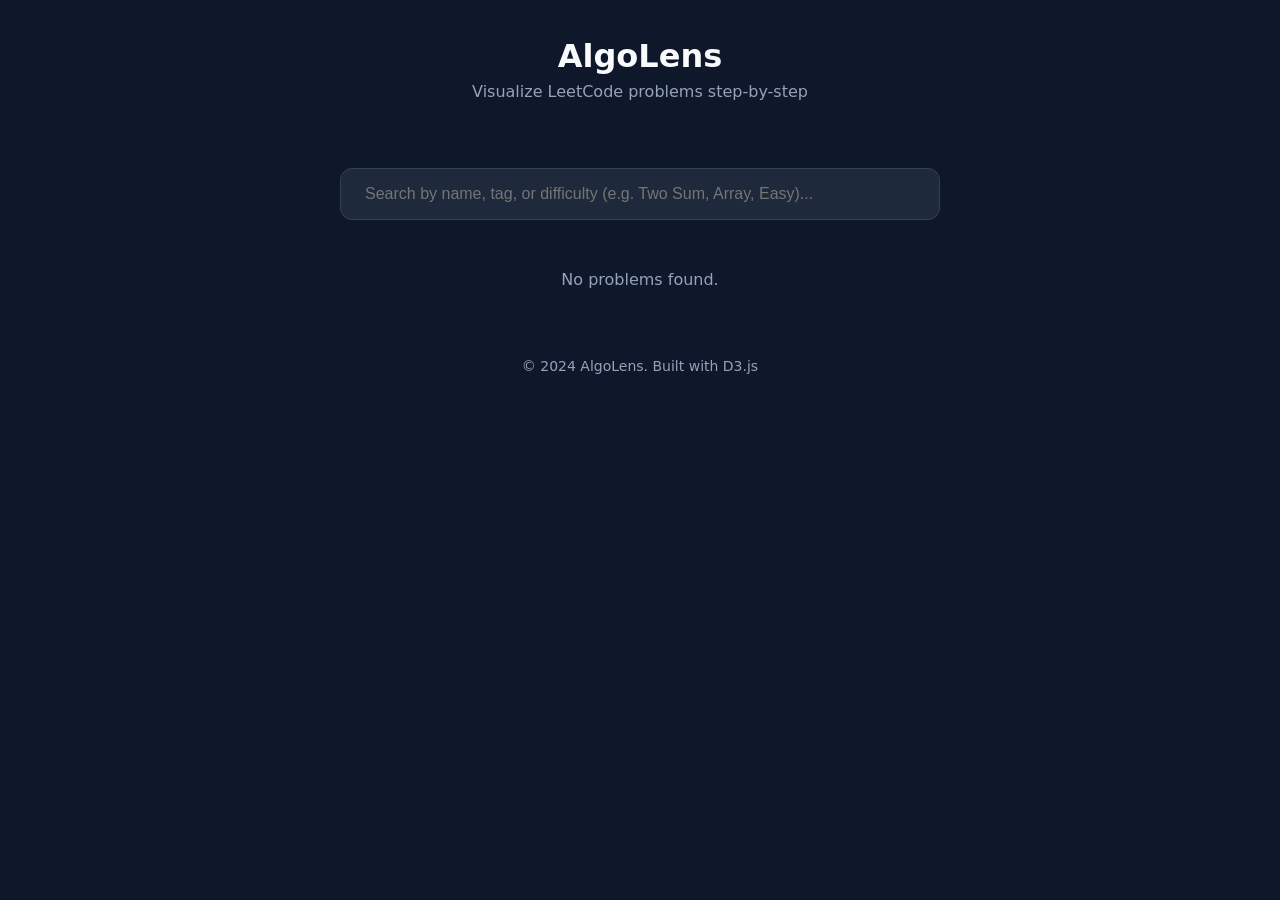
==== index.html @ 5ff3eb58 "feat: initial AlgoLens scaffold" ====
<!DOCTYPE html>
<html lang="en">
<head>
    <meta charset="UTF-8">
    <meta name="viewport" content="width=device-width, initial-scale=1.0">
    <title>AlgoLens | DSA Visualizer</title>
    <link rel="stylesheet" href="css/base.css">
    <link rel="stylesheet" href="css/layout.css">
    <link rel="stylesheet" href="css/components.css">
</head>
<body>
    <header class="header">
        <div class="container">
            <h1>AlgoLens</h1>
            <p style="color: var(--text-muted);">Visualize LeetCode problems step-by-step</p>
        </div>
    </header>

    <main class="main-content container">
        <div class="search-container">
            <input type="text" id="problem-search" class="search-input" placeholder="Search by name, tag, or difficulty (e.g. Two Sum, Array, Easy)...">
        </div>

        <div id="problem-grid" class="grid">
            <!-- Problem cards will be injected here -->
            <div class="loading" style="text-align: center; grid-column: 1/-1; color: var(--text-muted);">
                Loading problems...
            </div>
        </div>
    </main>

    <footer>
        <div class="container">
            <p>&copy; 2024 AlgoLens. Built with D3.js</p>
        </div>
    </footer>

    <script type="module" src="js/main.js"></script>
</body>
</html>
---- css/base.css ----
:root {
    --bg-color: #0f172a;
    --card-bg: #1e293b;
    --text-color: #f8fafc;
    --text-muted: #94a3b8;
    --primary: #38bdf8;
    --primary-hover: #0ea5e9;
    --easy: #22c55e;
    --medium: #eab308;
    --hard: #ef4444;
    --border-color: #334155;
    --font-family: 'Inter', system-ui, -apple-system, sans-serif;
}

* {
    margin: 0;
    padding: 0;
    box-sizing: border-box;
}

body {
    background-color: var(--bg-color);
    color: var(--text-color);
    font-family: var(--font-family);
    line-height: 1.5;
    -webkit-font-smoothing: antialiased;
}

a {
    text-decoration: none;
    color: inherit;
}

button {
    cursor: pointer;
    border: none;
    outline: none;
    font-family: inherit;
}

ul {
    list-style: none;
}
---- css/layout.css ----
.container {
    max-width: 1200px;
    margin: 0 auto;
    padding: 0 1.5rem;
}

.header {
    padding: 2rem 0;
    text-align: center;
}

.main-content {
    padding: 2rem 0;
}

.grid {
    display: grid;
    gap: 1.5rem;
    grid-template-columns: repeat(auto-fill, minmax(300px, 1fr));
}

footer {
    padding: 2rem 0;
    text-align: center;
    color: var(--text-muted);
    font-size: 0.875rem;
}

@media (max-width: 640px) {
    .container {
        padding: 0 1rem;
    }
}
---- css/components.css ----
/* Search Bar */
.search-container {
    max-width: 600px;
    margin: 0 auto 3rem;
    position: relative;
}

.search-input {
    width: 100%;
    padding: 1rem 1.5rem;
    background: var(--card-bg);
    border: 1px solid var(--border-color);
    border-radius: 0.75rem;
    color: var(--text-color);
    font-size: 1rem;
    transition: border-color 0.2s;
}

.search-input:focus {
    border-color: var(--primary);
    outline: none;
}

/* Problem Card */
.problem-card {
    background: var(--card-bg);
    border: 1px solid var(--border-color);
    border-radius: 1rem;
    padding: 1.5rem;
    transition: transform 0.2s, border-color 0.2s;
    display: flex;
    flex-direction: column;
    justify-content: space-between;
    cursor: pointer;
}

.problem-card:hover {
    transform: translateY(-4px);
    border-color: var(--primary);
}

.problem-title {
    font-size: 1.25rem;
    font-weight: 600;
    margin-bottom: 0.5rem;
}

.problem-meta {
    display: flex;
    align-items: center;
    gap: 0.75rem;
    margin-bottom: 1rem;
}

.badge {
    padding: 0.25rem 0.75rem;
    border-radius: 9999px;
    font-size: 0.75rem;
    font-weight: 600;
    text-transform: uppercase;
}

.badge.easy { background: rgba(34, 197, 94, 0.1); color: var(--easy); }
.badge.medium { background: rgba(234, 179, 8, 0.1); color: var(--medium); }
.badge.hard { background: rgba(239, 68, 68, 0.1); color: var(--hard); }

.tag-list {
    display: flex;
    flex-wrap: wrap;
    gap: 0.5rem;
}

.tag {
    font-size: 0.75rem;
    color: var(--text-muted);
    background: rgba(148, 163, 184, 0.1);
    padding: 0.125rem 0.5rem;
    border-radius: 4px;
}

/* Buttons */
.btn {
    padding: 0.5rem 1rem;
    border-radius: 0.5rem;
    font-weight: 500;
    transition: background 0.2s;
}

.btn-primary {
    background: var(--primary);
    color: white;
}

.btn-primary:hover {
    background: var(--primary-hover);
}
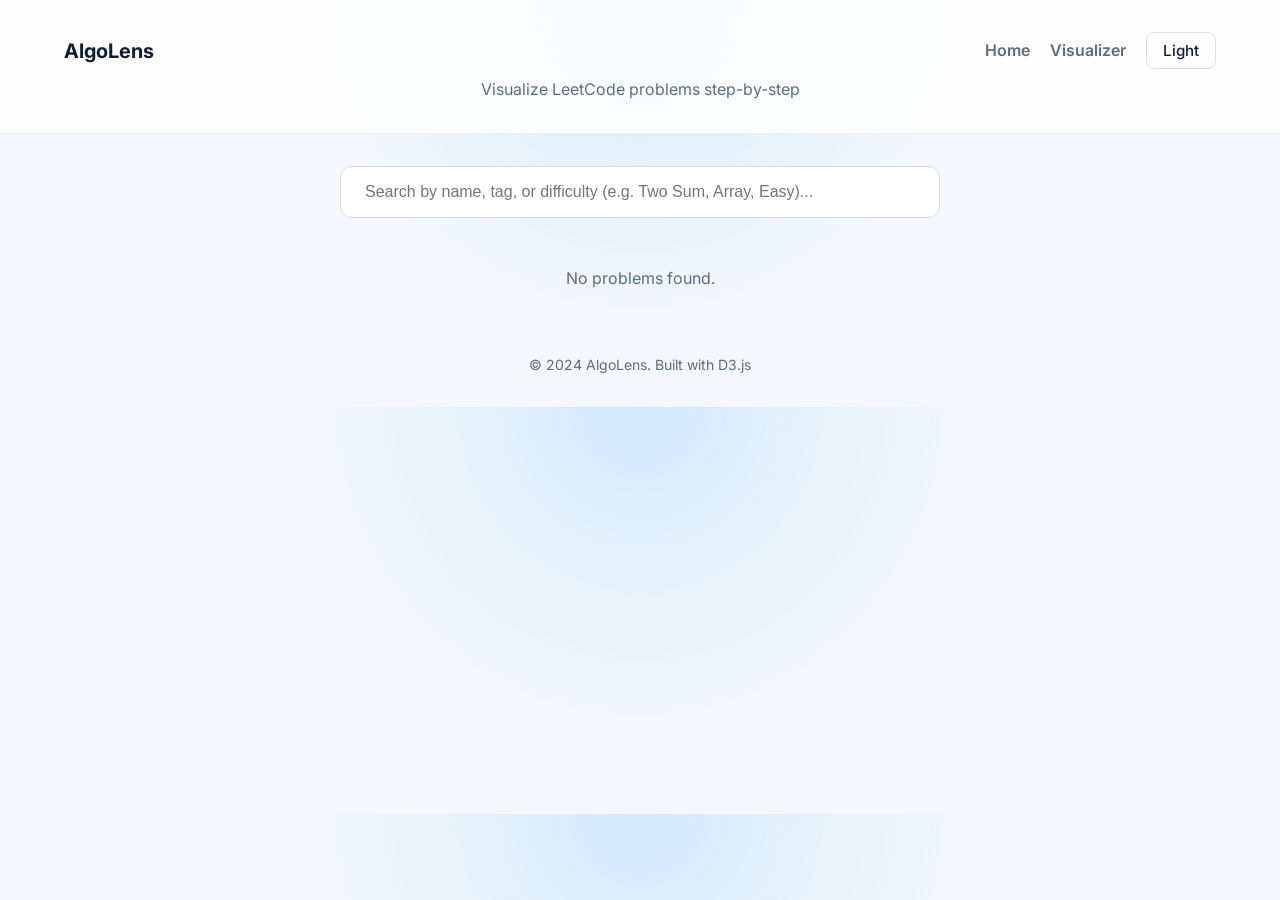
==== commit a94124d0: "feat: polish UI with light/dark theme, improved cards, favicon, accessibility" ====
--- a/index.html
+++ b/index.html
@@ -4,20 +4,36 @@
     <meta charset="UTF-8">
     <meta name="viewport" content="width=device-width, initial-scale=1.0">
     <title>AlgoLens | DSA Visualizer</title>
+    <meta name="description" content="AlgoLens — interactive data-structure & algorithm visualizer for studying LeetCode problems">
+    <link rel="icon" href="favicon.svg" type="image/svg+xml">
+    <link rel="preconnect" href="https://fonts.googleapis.com">
+    <link rel="preconnect" href="https://fonts.gstatic.com" crossorigin>
+    <link href="https://fonts.googleapis.com/css2?family=Inter:wght@400;600;700&display=swap" rel="stylesheet">
     <link rel="stylesheet" href="css/base.css">
     <link rel="stylesheet" href="css/layout.css">
     <link rel="stylesheet" href="css/components.css">
 </head>
 <body>
+    <a class="skip-link" href="#problem-search">Skip to search</a>
     <header class="header">
         <div class="container">
-            <h1>AlgoLens</h1>
-            <p style="color: var(--text-muted);">Visualize LeetCode problems step-by-step</p>
+            <div class="header-row">
+                <a class="logo" href="index.html">AlgoLens</a>
+                <nav class="nav">
+                    <a href="index.html">Home</a>
+                    <a href="visualizer.html">Visualizer</a>
+                    <button type="button" class="btn btn-ghost theme-toggle" data-theme-toggle aria-pressed="false">
+                        <span data-theme-label>Dark</span>
+                    </button>
+                </nav>
+            </div>
+            <p class="tagline">Visualize LeetCode problems step-by-step</p>
         </div>
     </header>
 
     <main class="main-content container">
         <div class="search-container">
+            <label for="problem-search" class="visually-hidden">Search problems</label>
             <input type="text" id="problem-search" class="search-input" placeholder="Search by name, tag, or difficulty (e.g. Two Sum, Array, Easy)...">
         </div>
 
--- a/css/base.css
+++ b/css/base.css
@@ -1,15 +1,29 @@
 :root {
-    --bg-color: #0f172a;
-    --card-bg: #1e293b;
-    --text-color: #f8fafc;
-    --text-muted: #94a3b8;
-    --primary: #38bdf8;
-    --primary-hover: #0ea5e9;
+    --bg-color: #0b1220;
+    --bg-accent: radial-gradient(circle at top, rgba(63,176,255,0.14), transparent 48%);
+    --card-bg: #0f1724;
+    --card-bg-soft: rgba(15, 23, 36, 0.82);
+    --text-color: #e6eef6;
+    --text-muted: #9fb0c8;
+    --primary: #3fb0ff;
+    --primary-hover: #1ea0f5;
     --easy: #22c55e;
     --medium: #eab308;
     --hard: #ef4444;
     --border-color: #334155;
     --font-family: 'Inter', system-ui, -apple-system, sans-serif;
+}
+
+:root[data-theme="light"] {
+    --bg-color: #f4f7fb;
+    --bg-accent: radial-gradient(circle at top, rgba(63,176,255,0.18), transparent 42%);
+    --card-bg: #ffffff;
+    --card-bg-soft: rgba(255, 255, 255, 0.86);
+    --text-color: #102033;
+    --text-muted: #5b6d81;
+    --primary: #176fd6;
+    --primary-hover: #0f5bb2;
+    --border-color: #d6e0ea;
 }
 
 * {
@@ -19,11 +33,47 @@
 }
 
 body {
-    background-color: var(--bg-color);
+    background: var(--bg-accent), var(--bg-color);
     color: var(--text-color);
     font-family: var(--font-family);
     line-height: 1.5;
     -webkit-font-smoothing: antialiased;
+}
+
+/* Utility: visually hidden (for accessible labels) */
+.visually-hidden {
+    position: absolute !important;
+    height: 1px; width: 1px;
+    overflow: hidden;
+    clip: rect(1px, 1px, 1px, 1px);
+    white-space: nowrap;
+}
+
+/* Skip link for keyboard users */
+.skip-link {
+    position: absolute;
+    left: -999px;
+    top: auto;
+    width: 1px;
+    height: 1px;
+    overflow: hidden;
+}
+.skip-link:focus {
+    left: 1rem;
+    top: 1rem;
+    width: auto;
+    height: auto;
+    background: var(--card-bg);
+    color: var(--text-color);
+    padding: 0.5rem 0.75rem;
+    border-radius: 4px;
+    z-index: 9999;
+}
+
+/* Focus outlines for accessibility */
+:focus {
+    outline: 3px solid rgba(63,176,255,0.16);
+    outline-offset: 2px;
 }
 
 a {
--- a/css/layout.css
+++ b/css/layout.css
@@ -7,6 +7,54 @@
 .header {
     padding: 2rem 0;
     text-align: center;
+    background: var(--card-bg-soft);
+    border-bottom: 1px solid rgba(148, 163, 184, 0.14);
+    backdrop-filter: blur(12px);
+}
+
+.header-row {
+    display: flex;
+    align-items: center;
+    justify-content: space-between;
+    gap: 1rem;
+}
+
+.logo {
+    font-weight: 700;
+    font-size: 1.25rem;
+    color: var(--text-color);
+}
+
+.nav a {
+    margin-left: 1rem;
+    color: var(--text-muted);
+    font-weight: 600;
+}
+
+.nav a:hover {
+    color: var(--text-color);
+}
+
+.theme-toggle {
+    margin-left: 1rem;
+    display: inline-flex;
+    align-items: center;
+    gap: 0.5rem;
+}
+
+.theme-toggle svg {
+    width: 16px;
+    height: 16px;
+}
+
+.tagline {
+    color: var(--text-muted);
+    margin-top: 0.5rem;
+}
+
+.problem-heading {
+    font-size: 1.1rem;
+    font-weight: 700;
 }
 
 .main-content {
--- a/css/components.css
+++ b/css/components.css
@@ -39,6 +39,42 @@
     border-color: var(--primary);
 }
 
+.problem-card-header {
+    display: flex;
+    align-items: flex-start;
+    justify-content: space-between;
+    gap: 1rem;
+    margin-bottom: 0.75rem;
+}
+
+.problem-summary {
+    color: var(--text-muted);
+    font-size: 0.92rem;
+    margin-bottom: 1rem;
+}
+
+.problem-link {
+    margin-top: 1rem;
+    display: inline-flex;
+    align-items: center;
+    gap: 0.4rem;
+    color: var(--primary);
+    font-weight: 600;
+    font-size: 0.95rem;
+}
+
+.problem-link svg {
+    width: 14px;
+    height: 14px;
+}
+
+.problem-card:focus {
+    transform: translateY(-2px);
+    box-shadow: 0 6px 18px rgba(2,6,23,0.6);
+    border-color: var(--primary);
+    outline: none;
+}
+
 .problem-title {
     font-size: 1.25rem;
     font-weight: 600;
@@ -78,6 +114,14 @@
     border-radius: 4px;
 }
 
+/* Buttons refinement */
+.btn {
+    padding: 0.45rem 0.75rem;
+    border-radius: 0.5rem;
+    font-weight: 600;
+    font-size: 0.95rem;
+}
+
 /* Buttons */
 .btn {
     padding: 0.5rem 1rem;
@@ -94,3 +138,14 @@
 .btn-primary:hover {
     background: var(--primary-hover);
 }
+
+.btn-ghost {
+    background: transparent;
+    color: var(--text-color);
+    border: 1px solid var(--border-color);
+}
+
+.btn-ghost:hover {
+    border-color: var(--primary);
+    color: var(--primary);
+}
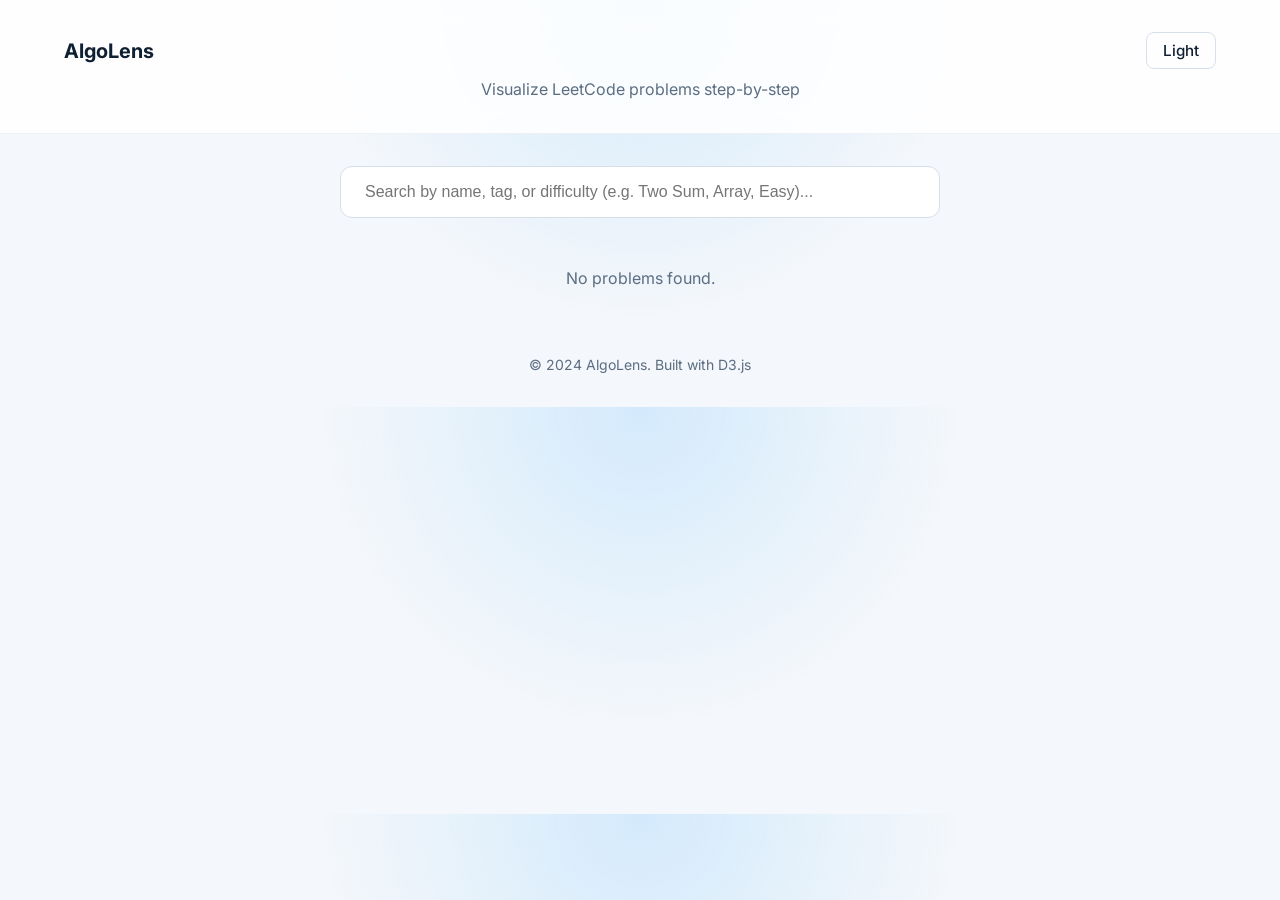
==== commit adcfe60e: "fix: contextual nav — minimal header on home, back button on visualizer" ====
--- a/index.html
+++ b/index.html
@@ -19,13 +19,9 @@
         <div class="container">
             <div class="header-row">
                 <a class="logo" href="index.html">AlgoLens</a>
-                <nav class="nav">
-                    <a href="index.html">Home</a>
-                    <a href="visualizer.html">Visualizer</a>
-                    <button type="button" class="btn btn-ghost theme-toggle" data-theme-toggle aria-pressed="false">
-                        <span data-theme-label>Dark</span>
-                    </button>
-                </nav>
+                <button type="button" class="btn btn-ghost theme-toggle" data-theme-toggle aria-pressed="false">
+                    <span data-theme-label>Dark</span>
+                </button>
             </div>
             <p class="tagline">Visualize LeetCode problems step-by-step</p>
         </div>
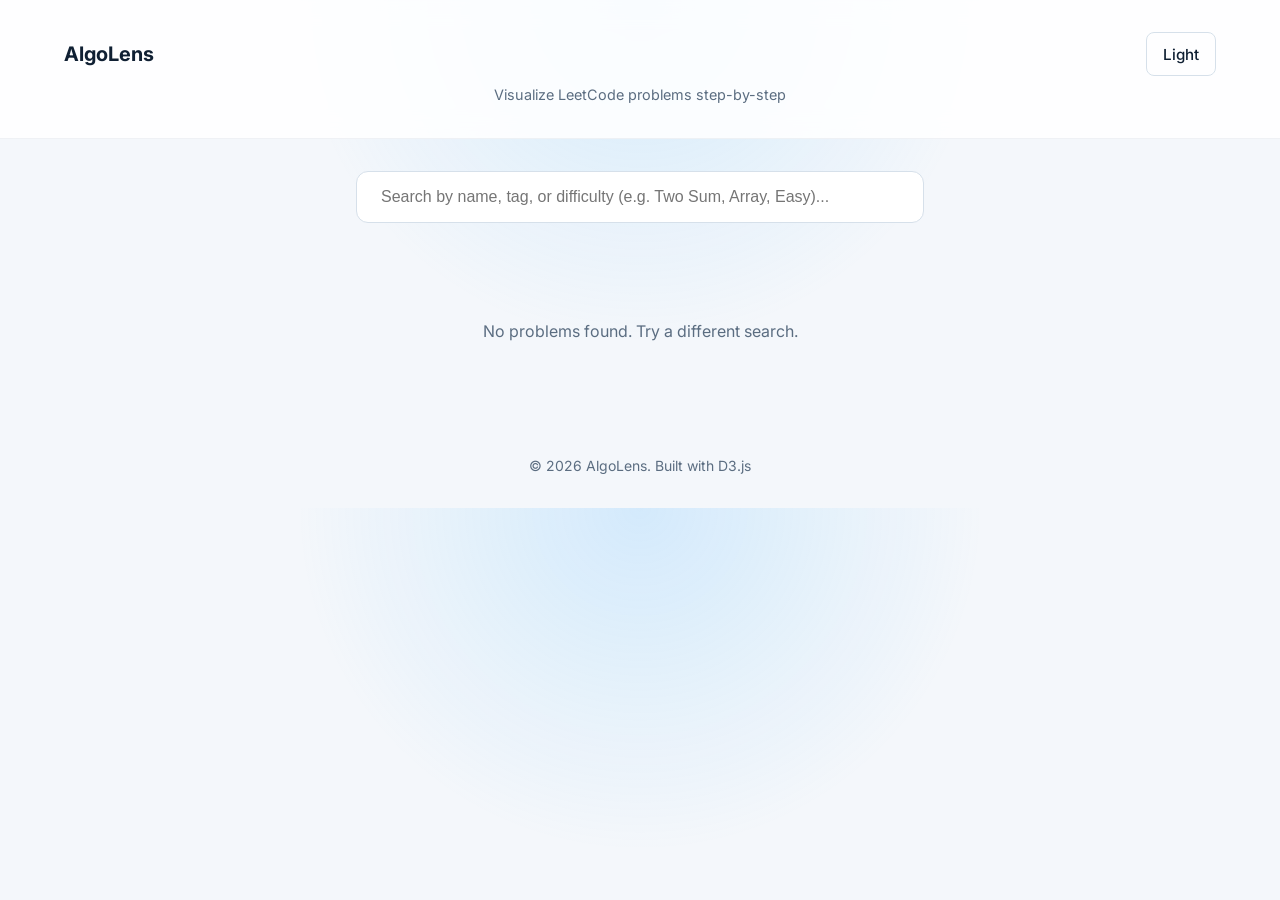
==== commit 58a87dba: "fix: copyright year, card height, visualizer spinner not dismissing" ====
--- a/index.html
+++ b/index.html
@@ -43,7 +43,7 @@
 
     <footer>
         <div class="container">
-            <p>&copy; 2024 AlgoLens. Built with D3.js</p>
+            <p>&copy; 2026 AlgoLens. Built with D3.js</p>
         </div>
     </footer>
 
--- a/css/base.css
+++ b/css/base.css
@@ -38,6 +38,26 @@
     font-family: var(--font-family);
     line-height: 1.5;
     -webkit-font-smoothing: antialiased;
+    font-size: clamp(14px, 2vw, 16px);
+}
+
+/* Ensure minimum touch target size (WCAG AA) */
+button, a[role="button"], .control-btn, input[type="button"], input[type="submit"] {
+    min-height: 44px;
+    min-width: 44px;
+    display: inline-flex;
+    align-items: center;
+    justify-content: center;
+}
+
+/* Prevent horizontal scrolling on any viewport */
+html {
+    overflow-x: hidden;
+}
+
+body {
+    overflow-x: hidden;
+    width: 100%;
 }
 
 /* Utility: visually hidden (for accessible labels) */
@@ -91,3 +111,96 @@
 ul {
     list-style: none;
 }
+
+/* Loading & Error States */
+
+/* Skeleton pulse animation */
+@keyframes skeleton-pulse {
+    0%, 100% {
+        opacity: 0.6;
+    }
+    50% {
+        opacity: 1;
+    }
+}
+
+.skeleton {
+    background: var(--card-bg);
+    border-radius: 12px;
+    animation: skeleton-pulse 2s ease-in-out infinite;
+}
+
+.skeleton-text {
+    background: linear-gradient(90deg, var(--border-color) 25%, rgba(255, 255, 255, 0.1) 50%, var(--border-color) 75%);
+    background-size: 200% 100%;
+    animation: skeleton-pulse 2s ease-in-out infinite;
+    height: 0.875rem;
+    border-radius: 4px;
+}
+
+.skeleton-text.large {
+    height: 1.5rem;
+}
+
+.skeleton-text.small {
+    height: 0.75rem;
+}
+
+/* Spinner animation */
+@keyframes spin {
+    0% {
+        transform: rotate(0deg);
+    }
+    100% {
+        transform: rotate(360deg);
+    }
+}
+
+.spinner {
+    width: 40px;
+    height: 40px;
+    border: 4px solid var(--border-color);
+    border-top-color: var(--primary);
+    border-radius: 50%;
+    animation: spin 1s linear infinite;
+}
+
+.spinner-container {
+    display: flex;
+    flex-direction: column;
+    align-items: center;
+    justify-content: center;
+    gap: 1rem;
+    padding: 2rem;
+    color: var(--text-muted);
+}
+
+/* Error message styling */
+.error-message {
+    background: rgba(239, 68, 68, 0.1);
+    border: 1px solid rgba(239, 68, 68, 0.3);
+    border-radius: 8px;
+    padding: 1.5rem;
+    color: var(--text-color);
+    margin: 2rem auto;
+    max-width: 500px;
+    text-align: center;
+}
+
+.error-message p {
+    margin: 0.5rem 0;
+}
+
+.error-message button {
+    margin-top: 1rem;
+    padding: 0.75rem 1.5rem;
+    background: var(--primary);
+    color: var(--bg-color);
+    border-radius: 6px;
+    font-weight: 600;
+    transition: background 0.2s;
+}
+
+.error-message button:hover {
+    background: var(--primary-hover);
+}
--- a/css/layout.css
+++ b/css/layout.css
@@ -1,11 +1,11 @@
 .container {
     max-width: 1200px;
     margin: 0 auto;
-    padding: 0 1.5rem;
+    padding: 0 clamp(1rem, 5vw, 1.5rem);
 }
 
 .header {
-    padding: 2rem 0;
+    padding: clamp(1rem, 4vw, 2rem) 0;
     text-align: center;
     background: var(--card-bg-soft);
     border-bottom: 1px solid rgba(148, 163, 184, 0.14);
@@ -16,13 +16,16 @@
     display: flex;
     align-items: center;
     justify-content: space-between;
-    gap: 1rem;
+    gap: clamp(0.5rem, 2vw, 1rem);
+    flex-wrap: nowrap;
 }
 
 .logo {
     font-weight: 700;
-    font-size: 1.25rem;
+    font-size: clamp(1rem, 4vw, 1.25rem);
     color: var(--text-color);
+    white-space: nowrap;
+    flex-shrink: 0;
 }
 
 .nav a {
@@ -36,10 +39,13 @@
 }
 
 .theme-toggle {
-    margin-left: 1rem;
+    margin-left: clamp(0.5rem, 2vw, 1rem);
     display: inline-flex;
     align-items: center;
     gap: 0.5rem;
+    flex-shrink: 0;
+    min-height: 44px;
+    min-width: 44px;
 }
 
 .theme-toggle svg {
@@ -50,32 +56,67 @@
 .tagline {
     color: var(--text-muted);
     margin-top: 0.5rem;
+    font-size: clamp(0.8rem, 2vw, 0.9rem);
 }
 
 .problem-heading {
-    font-size: 1.1rem;
+    font-size: clamp(1rem, 3vw, 1.1rem);
     font-weight: 700;
 }
 
 .main-content {
-    padding: 2rem 0;
+    padding: clamp(1rem, 5vw, 2rem) 0;
 }
 
+/* Responsive grid: 3 cols desktop, 2 cols tablet, 1 col mobile */
 .grid {
     display: grid;
-    gap: 1.5rem;
+    gap: clamp(1rem, 3vw, 1.5rem);
     grid-template-columns: repeat(auto-fill, minmax(300px, 1fr));
+}
+
+@media (max-width: 1024px) {
+    .grid {
+        grid-template-columns: repeat(2, 1fr);
+    }
+}
+
+@media (max-width: 640px) {
+    .container {
+        padding: 0 clamp(1rem, 4vw, 1rem);
+    }
+    
+    .grid {
+        grid-template-columns: 1fr;
+    }
+    
+    .header-row {
+        gap: 0.5rem;
+        flex-wrap: wrap;
+        justify-content: center;
+    }
+    
+    .logo {
+        font-size: clamp(0.9rem, 3.5vw, 1rem);
+    }
+    
+    .problem-heading {
+        min-width: 100%;
+        order: 3;
+        margin-top: 0.5rem;
+        margin-bottom: 0.5rem;
+    }
+}
+
+@media (max-width: 374px) {
+    .problem-heading {
+        font-size: clamp(0.85rem, 3vw, 0.95rem);
+    }
 }
 
 footer {
     padding: 2rem 0;
     text-align: center;
     color: var(--text-muted);
-    font-size: 0.875rem;
+    font-size: clamp(0.75rem, 2vw, 0.875rem);
 }
-
-@media (max-width: 640px) {
-    .container {
-        padding: 0 1rem;
-    }
-}
--- a/css/components.css
+++ b/css/components.css
@@ -3,22 +3,31 @@
     max-width: 600px;
     margin: 0 auto 3rem;
     position: relative;
+    padding: 0 1rem;
 }
 
 .search-input {
     width: 100%;
-    padding: 1rem 1.5rem;
+    padding: clamp(0.75rem, 3vw, 1rem) clamp(1rem, 4vw, 1.5rem);
     background: var(--card-bg);
     border: 1px solid var(--border-color);
     border-radius: 0.75rem;
     color: var(--text-color);
-    font-size: 1rem;
+    font-size: clamp(14px, 2.5vw, 16px);
     transition: border-color 0.2s;
+    min-height: 44px;
 }
 
 .search-input:focus {
     border-color: var(--primary);
     outline: none;
+}
+
+@media (max-width: 640px) {
+    .search-container {
+        margin: 0 0 2rem 0;
+        padding: 0;
+    }
 }
 
 /* Problem Card */
@@ -26,11 +35,12 @@
     background: var(--card-bg);
     border: 1px solid var(--border-color);
     border-radius: 1rem;
-    padding: 1.5rem;
+    padding: clamp(0.8rem, 2.5vw, 1.1rem);
     transition: transform 0.2s, border-color 0.2s;
     display: flex;
     flex-direction: column;
-    justify-content: space-between;
+    justify-content: flex-start;
+    gap: 0.6rem;
     cursor: pointer;
 }
 
@@ -43,24 +53,35 @@
     display: flex;
     align-items: flex-start;
     justify-content: space-between;
-    gap: 1rem;
-    margin-bottom: 0.75rem;
+    gap: clamp(0.5rem, 2vw, 1rem);
+    margin-bottom: 0.35rem;
+    flex-wrap: wrap;
+}
+
+.problem-card-header .problem-title {
+    flex: 1 1 auto;
+    min-width: 0;
 }
 
 .problem-summary {
     color: var(--text-muted);
-    font-size: 0.92rem;
-    margin-bottom: 1rem;
+    font-size: clamp(0.85rem, 2vw, 0.92rem);
+    margin-bottom: 0;
+    display: -webkit-box;
+    -webkit-line-clamp: 3;
+    -webkit-box-orient: vertical;
+    overflow: hidden;
+    min-height: calc(1.15em * 3);
 }
 
 .problem-link {
-    margin-top: 1rem;
+    margin-top: auto;
     display: inline-flex;
     align-items: center;
     gap: 0.4rem;
     color: var(--primary);
     font-weight: 600;
-    font-size: 0.95rem;
+    font-size: clamp(0.85rem, 2vw, 0.95rem);
 }
 
 .problem-link svg {
@@ -76,7 +97,7 @@
 }
 
 .problem-title {
-    font-size: 1.25rem;
+    font-size: clamp(1.05rem, 3vw, 1.25rem);
     font-weight: 600;
     margin-bottom: 0.5rem;
 }
@@ -85,15 +106,16 @@
     display: flex;
     align-items: center;
     gap: 0.75rem;
-    margin-bottom: 1rem;
+    margin-bottom: 0.5rem;
 }
 
 .badge {
-    padding: 0.25rem 0.75rem;
+    padding: 0.25rem clamp(0.5rem, 1vw, 0.75rem);
     border-radius: 9999px;
-    font-size: 0.75rem;
+    font-size: clamp(0.65rem, 1.5vw, 0.75rem);
     font-weight: 600;
     text-transform: uppercase;
+    white-space: nowrap;
 }
 
 .badge.easy { background: rgba(34, 197, 94, 0.1); color: var(--easy); }
@@ -103,23 +125,30 @@
 .tag-list {
     display: flex;
     flex-wrap: wrap;
-    gap: 0.5rem;
+    gap: clamp(0.3rem, 1vw, 0.5rem);
 }
 
 .tag {
-    font-size: 0.75rem;
+    font-size: clamp(0.65rem, 1.5vw, 0.75rem);
     color: var(--text-muted);
     background: rgba(148, 163, 184, 0.1);
-    padding: 0.125rem 0.5rem;
+    padding: clamp(0.1rem, 0.5vw, 0.125rem) clamp(0.35rem, 1vw, 0.5rem);
     border-radius: 4px;
+    white-space: nowrap;
 }
 
 /* Buttons refinement */
 .btn {
-    padding: 0.45rem 0.75rem;
+    padding: clamp(0.4rem, 2vw, 0.5rem) clamp(0.6rem, 3vw, 1rem);
     border-radius: 0.5rem;
     font-weight: 600;
-    font-size: 0.95rem;
+    font-size: clamp(0.85rem, 2vw, 0.95rem);
+    min-height: 44px;
+    min-width: 44px;
+    display: inline-flex;
+    align-items: center;
+    justify-content: center;
+    white-space: nowrap;
 }
 
 /* Buttons */
@@ -149,3 +178,28 @@
     border-color: var(--primary);
     color: var(--primary);
 }
+
+@media (max-width: 375px) {
+    .btn {
+        padding: 0.4rem 0.6rem;
+        font-size: clamp(0.75rem, 1.8vw, 0.85rem);
+    }
+}
+
+@media (min-width: 1025px) {
+    .problem-card {
+        padding: 0.85rem 1rem;
+        max-height: 240px;
+        overflow: hidden;
+    }
+
+    .problem-summary {
+        -webkit-line-clamp: 2;
+        min-height: calc(1.15em * 2);
+    }
+
+    .problem-title {
+        line-height: 1.15;
+        margin-bottom: 0.25rem;
+    }
+}
